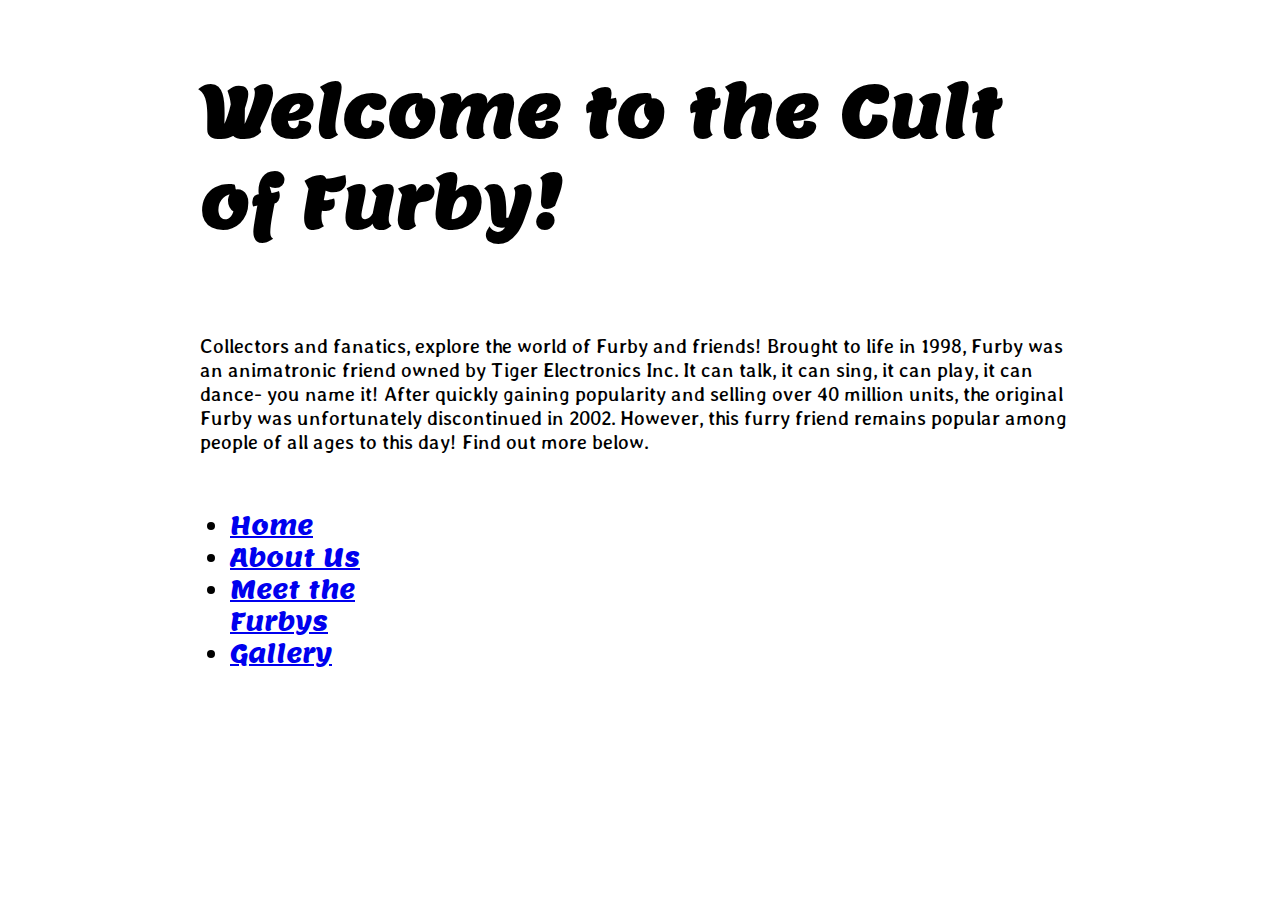
==== index.html @ a1f612ee "Add files via upload" ====
<!doctype html>
<html>
	<head>
	<title>Cult of Furby</title>
        <link href='https://fonts.googleapis.com/css?family=Averia Libre|Lemon'
        rel="stylesheet">
	   <link rel="stylesheet" href="styles.css">
	</head>
	<body>
	<header><h1>Welcome to the Cult of Furby!</h1></header>
        <main>
        	<p>Collectors and fanatics, explore the world of Furby and friends! Brought to life in 1998, Furby was an animatronic friend owned by Tiger Electronics Inc. It can talk, it can sing, it can play, it can dance- you name it! After quickly gaining popularity and selling over 40 million units, the original Furby was unfortunately discontinued in 2002. However, this furry friend remains popular among people of all ages to this day! Find out more below.</p>
        </main>
        <nav>
            <ul>
                <li><a href="index.html">Home</a></li>
                <li><a href="about.html">About Us</a></li>
                <li><a href="#">Meet the Furbys</a></li>
                <li><a href="#">Gallery</a></li>
            </ul>
        </nav>
    </body>
</html>
---- styles.css ----
body {
	width: 900px;
	margin-left: auto;
	margin-right: auto;
    font-family: 'Averia Libre', cursive;font-size: 20px;
}

header {
    padding: 10px;
    font-variant: caps;
    font-family: 'Lemon', cursive;font-size: 35px;
}

main {
    padding: 10px;
    font-family: 'Averia Libre', cursive;font-size: 20px;
}

nav {
    width: 200px;
    float: middle;
    font-family: 'Lemon', cursive;font-size: 25px;
}
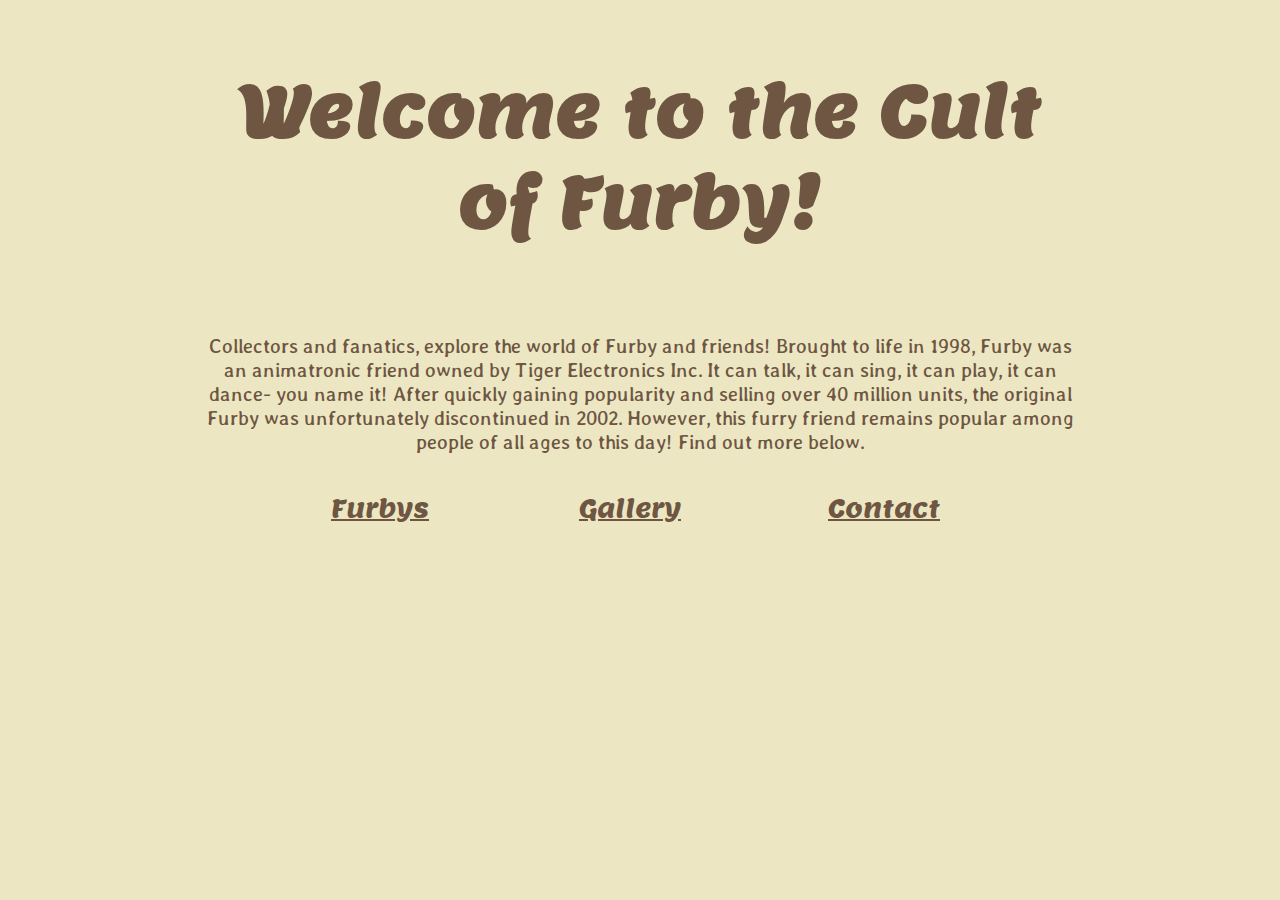
==== commit 2a34cbb1: "Add files via upload" ====
--- a/index.html
+++ b/index.html
@@ -13,10 +13,9 @@
         </main>
         <nav>
             <ul>
-                <li><a href="index.html">Home</a></li>
-                <li><a href="about.html">About Us</a></li>
-                <li><a href="#">Meet the Furbys</a></li>
-                <li><a href="#">Gallery</a></li>
+                <li><a href="furbys.html">Furbys</a></li>
+                <li><a href="gallery.html">Gallery</a></li>
+                <li><a href="contact.html">Contact</a></li>
             </ul>
         </nav>
     </body>
--- a/styles.css
+++ b/styles.css
@@ -2,22 +2,87 @@
 	width: 900px;
 	margin-left: auto;
 	margin-right: auto;
+    text-align: center;
     font-family: 'Averia Libre', cursive;font-size: 20px;
+    color: #6E5643;
+    background-color: #ECE7C2;
 }
 
 header {
     padding: 10px;
     font-variant: caps;
     font-family: 'Lemon', cursive;font-size: 35px;
+    text-align: center;
+    color: #6E5643;
 }
 
 main {
     padding: 10px;
     font-family: 'Averia Libre', cursive;font-size: 20px;
+    text-align: center;
+    color: #6E5643;
 }
 
 nav {
     width: 200px;
     float: middle;
+    text-align: center;
     font-family: 'Lemon', cursive;font-size: 25px;
+    color: #6E5643;
+    display: inline;
+}
+
+ol, ul {
+  list-style-type: none;
+  margin: 0;
+  padding: 0;
+}
+
+li {
+    display: block;
+    width: 120px;
+    float: left;
+    margin-left: 130px;
+}
+
+a {
+  display: block;
+  padding: 8px;
+  color: #6E5643;
+}
+
+input[type=button], input[type=submit], input[type=reset] {
+  background-color: #CD6C4A;
+  border: none;
+  color: #ECE7C2;
+  padding: 16px 32px;
+  text-decoration: none;
+  margin: 4px 2px;
+  cursor: pointer;
+    font-family: 'Averia Libre', cursive;
+}
+
+input[type=text] {
+  width: 100%;
+  padding: 12px 20px;
+  margin: 8px 0;
+    border: 1px solid #6E5643;
+  box-sizing: border-box;
+    background-color: #ECE7C2;
+    color: #6E5643;
+    font-family: 'Averia Libre', cursive;
+}
+
+.center {
+  margin-left: auto;
+  margin-right: auto;
+}
+
+table, th, td {
+  border: 1px solid #6E5643;
+  border-collapse: collapse;
+  padding: 20px;
+  background-color: #ECE7C2;
+  text-align: center;
+  color: #6E5643;
 }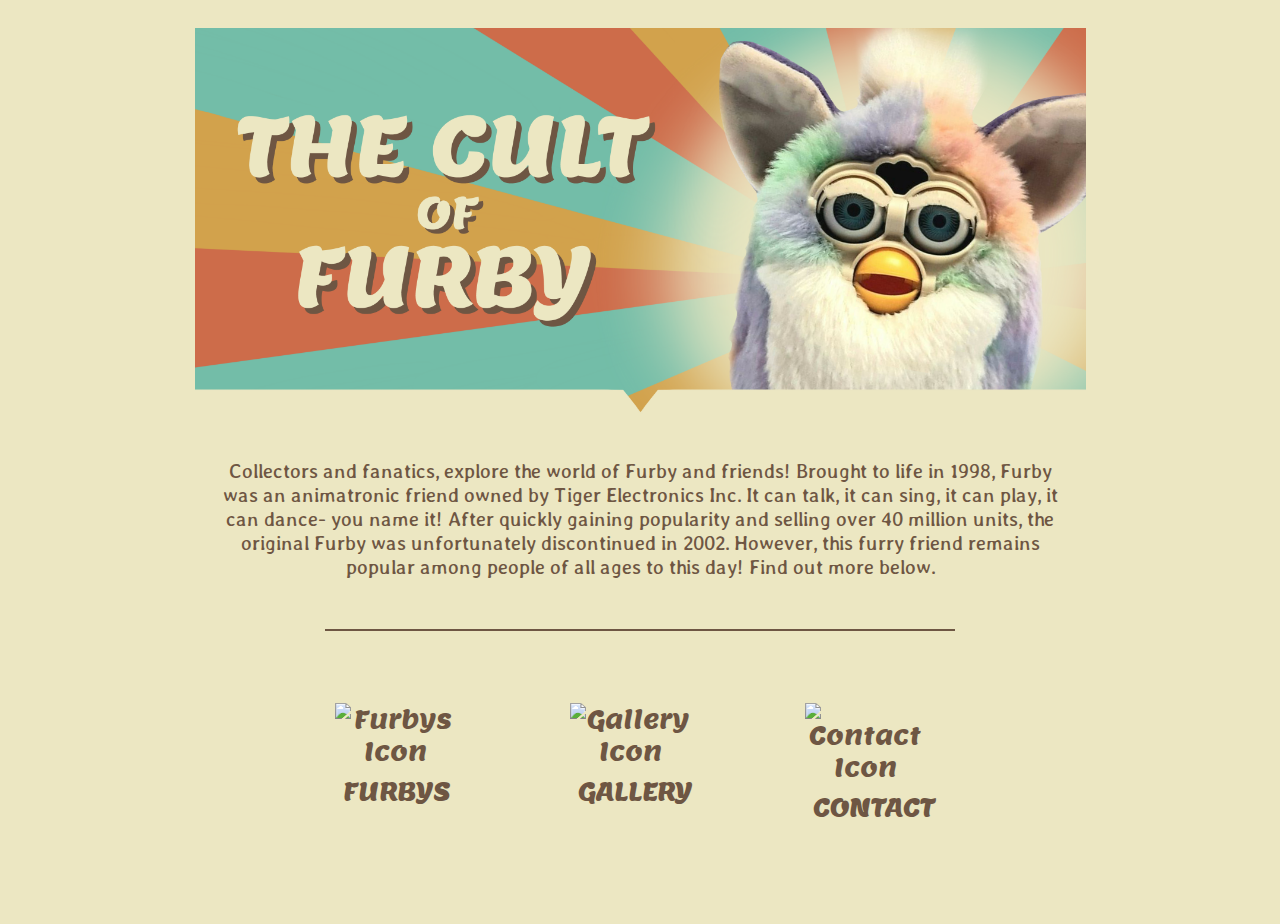
==== commit 893cfee2: "Add files via upload" ====
--- a/index.html
+++ b/index.html
@@ -1,21 +1,24 @@
 <!doctype html>
-<html>
+<html lang="en">
 	<head>
-	<title>Cult of Furby</title>
-        <link href='https://fonts.googleapis.com/css?family=Averia Libre|Lemon'
+    <meta http-equiv="Content-Type" content="text/html; charset=utf-8">
+    <meta name="description" content="The home page and main directory of the Cult of Furby website">
+	   <title>Cult of Furby: Home</title>
+        <link href='https://fonts.googleapis.com/css?family=Averia%20Libre%7CLemon'
         rel="stylesheet">
 	   <link rel="stylesheet" href="styles.css">
 	</head>
 	<body>
-	<header><h1>Welcome to the Cult of Furby!</h1></header>
+        <img src="home3.png" alt="Cult of Furby" width="1300" height="600" class="center">
         <main>
-        	<p>Collectors and fanatics, explore the world of Furby and friends! Brought to life in 1998, Furby was an animatronic friend owned by Tiger Electronics Inc. It can talk, it can sing, it can play, it can dance- you name it! After quickly gaining popularity and selling over 40 million units, the original Furby was unfortunately discontinued in 2002. However, this furry friend remains popular among people of all ages to this day! Find out more below.</p>
+            <p>Collectors and fanatics, explore the world of Furby and friends! Brought to life in 1998, Furby was an animatronic friend owned by Tiger Electronics Inc. It can talk, it can sing, it can play, it can dance- you name it! After quickly gaining popularity and selling over 40 million units, the original Furby was unfortunately discontinued in 2002. However, this furry friend remains popular among people of all ages to this day! Find out more below.</p>
         </main>
+        <hr>
         <nav>
             <ul>
-                <li><a href="furbys.html">Furbys</a></li>
-                <li><a href="gallery.html">Gallery</a></li>
-                <li><a href="contact.html">Contact</a></li>
+                <li><img src="furbys.png" alt="Furbys Icon" width="130" height="130"><a href="furbys.html">FURBYS</a></li>
+                <li><img src="gallery.png" alt="Gallery Icon" width="130" height="130"><a href="gallery.html">GALLERY</a></li>
+                <li><img src="contact.png" alt="Contact Icon" width="130" height="130"><a href="contact.html">CONTACT</a></li>
             </ul>
         </nav>
     </body>
--- a/styles.css
+++ b/styles.css
@@ -6,35 +6,43 @@
     font-family: 'Averia Libre', cursive;font-size: 20px;
     color: #6E5643;
     background-color: #ECE7C2;
+    padding: 20px;
 }
 
 header {
     padding: 10px;
-    font-variant: caps;
     font-family: 'Lemon', cursive;font-size: 35px;
     text-align: center;
     color: #6E5643;
 }
 
 main {
-    padding: 10px;
+    padding: 20px;
     font-family: 'Averia Libre', cursive;font-size: 20px;
     text-align: center;
     color: #6E5643;
 }
 
+hr{
+     width: 70%;
+     background-color: #6E5643;
+     height: 2px;
+     border: none;
+}
+
 nav {
-    width: 200px;
-    float: middle;
+    width: 300px;
     text-align: center;
     font-family: 'Lemon', cursive;font-size: 25px;
     color: #6E5643;
     display: inline;
+    padding: 70px;
+    padding-bottom: 21%;
 }
 
 ol, ul {
   list-style-type: none;
-  margin: 0;
+  margin: 30px;
   padding: 0;
 }
 
@@ -42,13 +50,18 @@
     display: block;
     width: 120px;
     float: left;
-    margin-left: 130px;
+    margin-left: 115px;
 }
 
 a {
   display: block;
   padding: 8px;
   color: #6E5643;
+  text-decoration: none;
+}
+
+a:hover{
+    color: #b67f53;
 }
 
 input[type=button], input[type=submit], input[type=reset] {
@@ -57,7 +70,7 @@
   color: #ECE7C2;
   padding: 16px 32px;
   text-decoration: none;
-  margin: 4px 2px;
+  margin: 6px 2px;
   cursor: pointer;
     font-family: 'Averia Libre', cursive;
 }
@@ -65,8 +78,8 @@
 input[type=text] {
   width: 100%;
   padding: 12px 20px;
-  margin: 8px 0;
-    border: 1px solid #6E5643;
+  margin: 10px 0px;
+    border: 2px solid #6E5643;
   box-sizing: border-box;
     background-color: #ECE7C2;
     color: #6E5643;
@@ -76,13 +89,42 @@
 .center {
   margin-left: auto;
   margin-right: auto;
+  width: 99%;
+  height: 50%;
+  border: none;
 }
 
 table, th, td {
   border: 1px solid #6E5643;
   border-collapse: collapse;
-  padding: 20px;
+  padding: 50px;
   background-color: #ECE7C2;
   text-align: center;
   color: #6E5643;
+}
+
+div.gallery {
+    padding: 5px;
+    margin: 0px;
+    overflow: auto;
+    width: 100%;
+    display: grid;
+    grid-gap: 15px;
+    grid-template-columns: auto auto;
+    grid-template-rows: auto auto;
+    align-items: center;
+    justify-items: center;
+}
+
+div.galleryImage {
+    padding: 10px;
+    border-style: solid;
+    border-color: #6E5643;
+    border-width: 1px;
+}
+
+div.imageTitle {
+    font-family: 'Averia Libre', cursive;font-size: 20px;
+    text-align: center;
+    color: #6E5643;
 }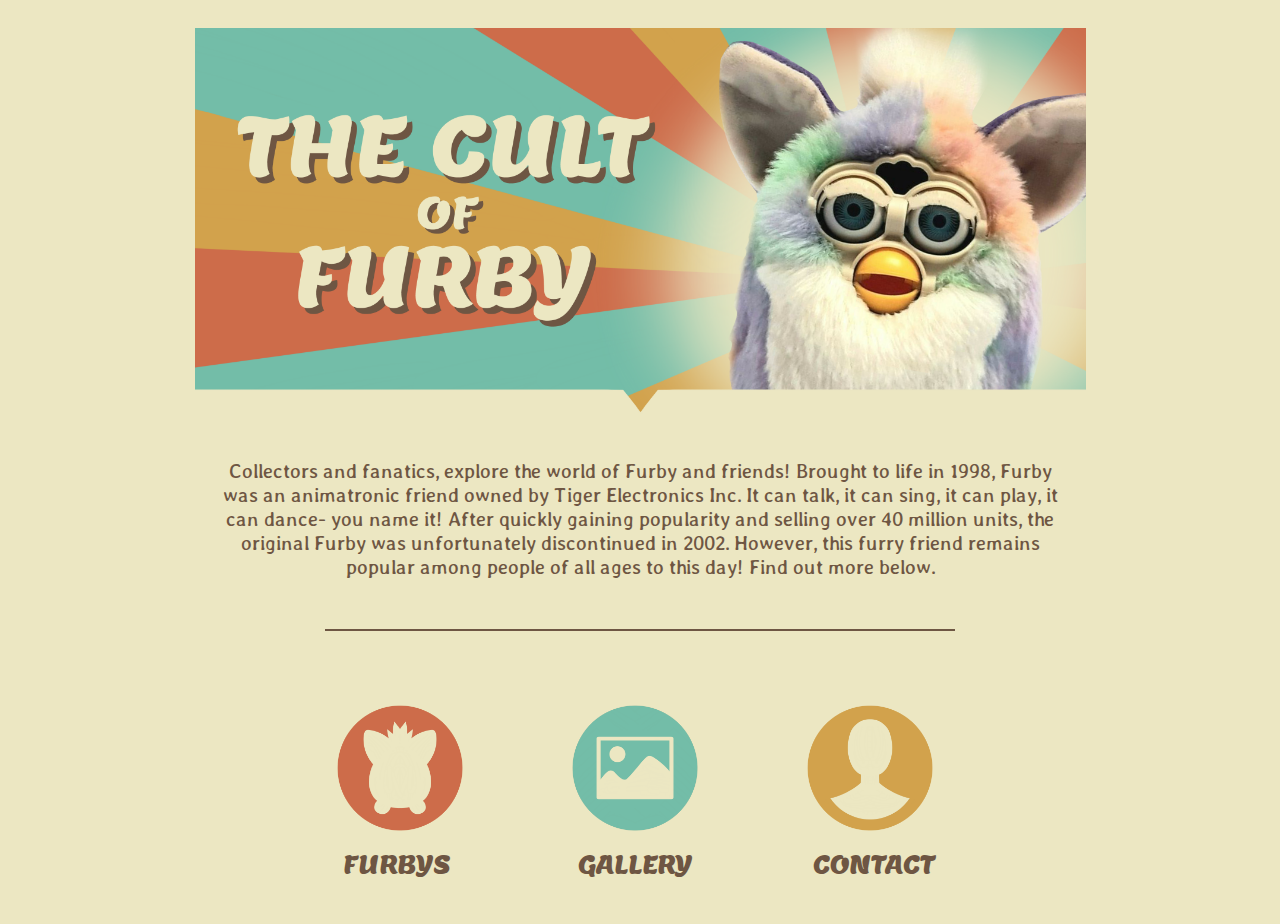
==== commit 37cb358c: "Update index.html" ====
--- a/index.html
+++ b/index.html
@@ -16,10 +16,10 @@
         <hr>
         <nav>
             <ul>
-                <li><img src="furbys.png" alt="Furbys Icon" width="130" height="130"><a href="furbys.html">FURBYS</a></li>
-                <li><img src="gallery.png" alt="Gallery Icon" width="130" height="130"><a href="gallery.html">GALLERY</a></li>
-                <li><img src="contact.png" alt="Contact Icon" width="130" height="130"><a href="contact.html">CONTACT</a></li>
+                <li><img src="furbys.PNG" alt="Furbys Icon" width="130" height="130"><a href="furbys.html">FURBYS</a></li>
+                <li><img src="gallery.PNG" alt="Gallery Icon" width="130" height="130"><a href="gallery.html">GALLERY</a></li>
+                <li><img src="contact.PNG" alt="Contact Icon" width="130" height="130"><a href="contact.html">CONTACT</a></li>
             </ul>
         </nav>
     </body>
-</html>+</html>
